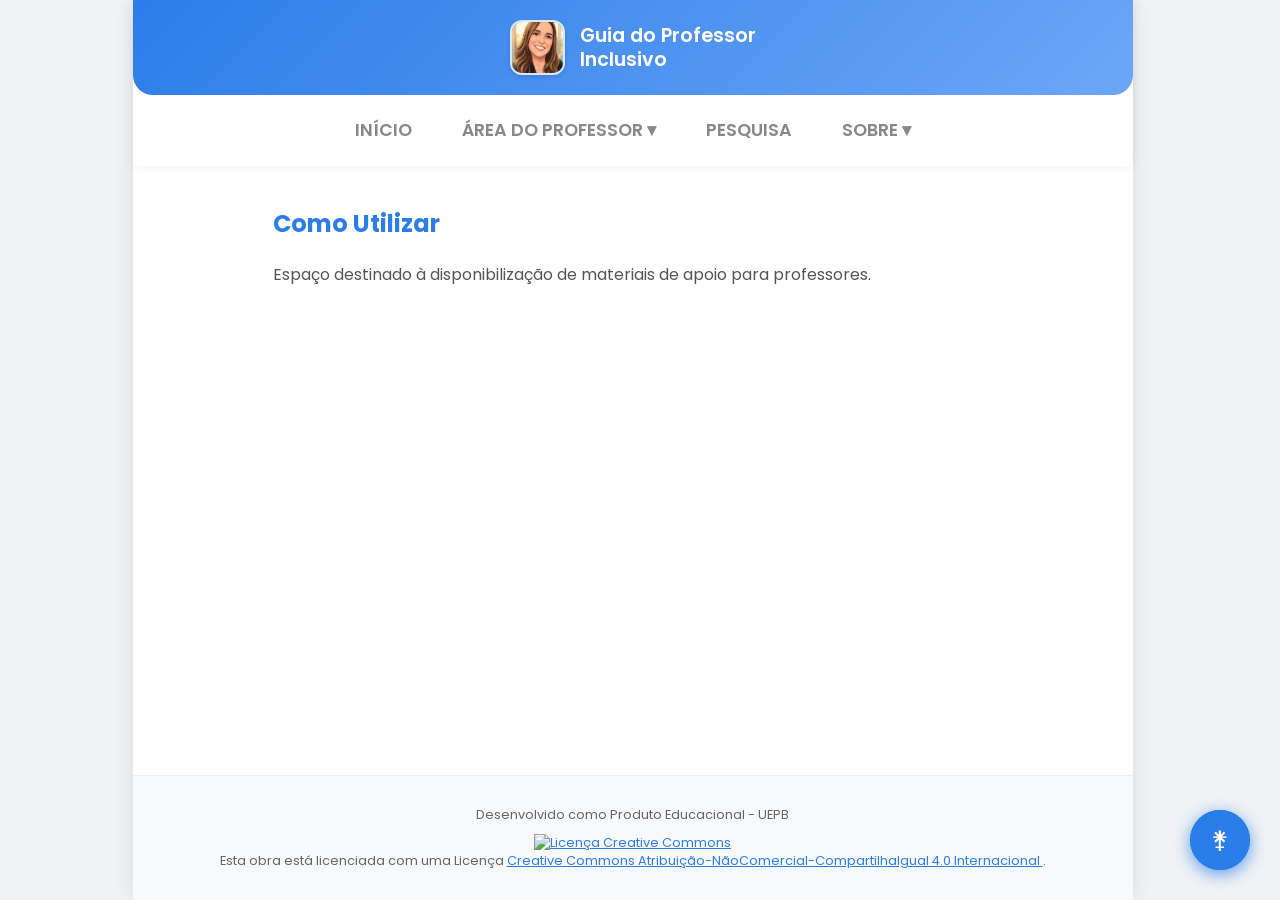
==== Guia_Do_Professor_GI/backup.html @ 4df00d0b "." ====
<!DOCTYPE html>
<html lang="pt-BR">

<head>
    <meta charset="UTF-8">
    <meta name="viewport" content="width=device-width, initial-scale=1.0">
    <title>Como Utilizar os Recursos - Guia do Professor Inclusivo</title>
    <link rel="stylesheet" href="style.css?v=4">
    <link href="https://fonts.googleapis.com/css2?family=Poppins:wght@400;600&display=swap" rel="stylesheet">
</head>
<body>

    <div class="app-container">
        
        <button class="fab" onclick="toggleContrast()" aria-label="Alto Contraste">
            <span>&#9909;</span> 
        </button>

        <head>
    <meta charset="UTF-8">
    <meta name="viewport" content="width=device-width, initial-scale=1.0">

    <title>Materiais de Apoio - Guia do Professor Inclusivo</title>

    <link rel="stylesheet" href="style.css?v=4">

    <link href="https://fonts.googleapis.com/css2?family=Poppins:wght@400;600&display=swap" rel="stylesheet">
</head>

<body>

    <div class="app-container">

        <!-- BOTÃO DE ALTO CONTRASTE -->
        <button class="fab" onclick="toggleContrast()" aria-label="Alto Contraste">
            <span>&#9909;</span>
        </button>


        <!-- CABEÇALHO -->
        <header>

            <div class="header-content">

                <div class="logo-area">

                    <img 
                        src="img/logo.jpg" 
                        alt="Logo Guia do Professor"
                        class="header-avatar"
                    >

                    <h1>
                        Guia do Professor<br>
                        Inclusivo
                    </h1>

                </div>

            </div>


            <!-- MENU PRINCIPAL -->
            <nav class="nav-tabs">

                <a href="index.html" class="tab">
                    INÍCIO
                </a>


                <!-- ÁREA DO PROFESSOR -->
                <div class="dropdown">

                    <button 
                        class="tab dropdown-btn" 
                        type="button"
                    >
                        ÁREA DO PROFESSOR ▾
                    </button>

                    <div class="dropdown-content">

                        <a href="materiais-apoio.html">
                            Materiais de apoio
                        </a>

                        <a href="como-utilizar.html">
                            Como utilizar os recursos
                        </a>

                    </div>

                </div>


                <!-- PESQUISA -->
                <a href="pesquisa.html" class="tab">
                    PESQUISA
                </a>


                <!-- SOBRE -->
                <div class="dropdown">

                    <button 
                        class="tab dropdown-btn" 
                        type="button"
                    >
                        SOBRE ▾
                    </button>

                    <div class="dropdown-content">

                        <a href="sobre-introducao.html">
                            Introdução
                        </a>

                        <a href="sobre-objetivo.html">
                            Objetivo
                        </a>

                        <a href="metodologia.html">
                            Metodologia
                        </a>

                        <a href="profei-uepb.html">
                            PROFEI / UEPB
                        </a>

                    </div>

                </div>

            </nav>

        </header>


        <!-- CONTEÚDO DA PÁGINA -->
        <main>

            <section class="page-section">

                <h2>Como Utilizar</h2>

                <p>
                    Espaço destinado à disponibilização de materiais
                    de apoio para professores.
                </p>

            </section>

        </main>


        <!-- RODAPÉ -->
        <footer class="main-footer">

            <p>
                Desenvolvido como Produto Educacional - UEPB
            </p>

            <div class="license-area">

                <a 
                    rel="license"
                    href="http://creativecommons.org/licenses/by-nc-sa/4.0/"
                    target="_blank"
                >
                    <img
                        alt="Licença Creative Commons"
                        src="https://i.creativecommons.org/l/by-nc-sa/4.0/88x31.png"
                    />
                </a>

                <p>
                    Esta obra está licenciada com uma Licença
                    <a
                        rel="license"
                        href="http://creativecommons.org/licenses/by-nc-sa/4.0/"
                        target="_blank"
                    >
                        Creative Commons
                        Atribuição-NãoComercial-CompartilhaIgual
                        4.0 Internacional
                    </a>.
                </p>

            </div>

        </footer>

    </div>


    <script src="script.js"></script>

</body>

</html>
---- Guia_Do_Professor_GI/style.css ----
/* =========================================
   1. RESET E CONFIGURAÇÕES GERAIS
   ========================================= */

* {
    margin: 0;
    padding: 0;
    box-sizing: border-box;
}

html {
    scrollbar-gutter: stable;
}

body {
    font-family: 'Poppins', sans-serif;
    background-color: #f0f2f5;
    color: #333;
}


/* =========================================
   2. LAYOUT PRINCIPAL
   ========================================= */

.app-container {
    background-color: #fff;
    width: 100%;
    max-width: 1000px;
    min-height: 100vh;
    margin: 0 auto;
    box-shadow: 0 0 20px rgba(0, 0, 0, 0.05);
    position: relative;
    display: flex;
    flex-direction: column;
}

main {
    flex: 1;
}


/* =========================================
   3. CABEÇALHO
   ========================================= */

header {
    background-color: #fff;
    position: sticky;
    top: 0;
    z-index: 10;
    box-shadow: 0 2px 10px rgba(0, 0, 0, 0.05);
}

.header-content {
    padding: 20px;
    background: linear-gradient(135deg, #2b7de9, #6da6f7);
    color: white;
    border-radius: 0 0 20px 20px;
}

.logo-area {
    display: flex;
    align-items: center;
    justify-content: center;
    gap: 15px;
}

.header-avatar {
    width: 55px;
    height: 55px;
    border-radius: 12px;
    object-fit: cover;
    border: 2px solid rgba(255, 255, 255, 0.8);
    box-shadow: 0 2px 5px rgba(0, 0, 0, 0.1);
}

h1 {
    font-size: 1.2rem;
    line-height: 1.2;
    font-weight: 600;
}


/* =========================================
   4. MENU PRINCIPAL
   ========================================= */

.nav-tabs {
    display: flex;
    justify-content: center;
    align-items: center;
    gap: 30px;
    padding: 15px 0;
}

/* Todos os itens principais do menu */
.tab {
    background: none;
    border: none;
    font-family: 'Poppins', sans-serif;
    font-size: 1.1rem;
    color: #888;
    font-weight: 600;
    padding: 10px;
    margin: 0;
    text-decoration: none;
    display: flex;
    align-items: center;
    justify-content: center;
    line-height: 1.2;
    cursor: pointer;
    transition: color 0.2s;
}

.tab:hover {
    color: #2b7de9;
}

.tab.active {
    color: #2b7de9;
    border-bottom: 3px solid #2b7de9;
}


/* =========================================
   5. MENU RETRÁTIL
   ========================================= */

.dropdown {
    position: relative;
    display: flex;
    align-items: center;
}

/* Botão dos menus retráteis */
.dropdown-btn {
    appearance: none;
    -webkit-appearance: none;
}

/* Conteúdo do menu */
.dropdown-content {
    display: none;
    position: absolute;
    top: calc(100% + 5px);
    left: 50%;
    transform: translateX(-50%);
    min-width: 230px;
    background-color: #fff;
    border-radius: 10px;
    box-shadow: 0 6px 18px rgba(0, 0, 0, 0.12);
    padding: 8px 0;
    z-index: 1000;
}

/* Links internos */
.dropdown-content a {
    display: block;
    padding: 12px 18px;
    color: #555;
    text-decoration: none;
    font-family: 'Poppins', sans-serif;
    font-size: 0.9rem;
    font-weight: 500;
    text-align: left;
    white-space: nowrap;
    transition: background-color 0.2s, color 0.2s;
}

.dropdown-content a:hover {
    background-color: #f0f5ff;
    color: #2b7de9;
}

/* Menu aberto pelo JavaScript */
.dropdown.open .dropdown-content {
    display: block;
}


/* =========================================
   6. GRID DOS JOGOS
   ========================================= */

.games-grid {
    display: grid;
    padding: 20px;
    gap: 20px;
    grid-template-columns: repeat(auto-fit, minmax(300px, 1fr));
}


/* =========================================
   7. CARDS DOS JOGOS
   ========================================= */

.game-card {
    background-color: white;
    border-radius: 15px;
    padding: 20px;
    display: flex;
    align-items: flex-start;
    gap: 15px;
    border: 1px solid #eee;
    box-shadow: 0 4px 10px rgba(0, 0, 0, 0.03);
    transition: transform 0.2s;
}

.game-card:hover {
    transform: translateY(-5px);
    border-color: #2b7de9;
}


/* =========================================
   8. ÍCONES DOS JOGOS
   ========================================= */

.game-icon-img,
.game-icon-placeholder {
    width: 70px;
    height: 70px;
    border-radius: 12px;
    object-fit: cover;
    flex-shrink: 0;
    box-shadow: 0 2px 5px rgba(0, 0, 0, 0.1);
}

.game-icon-placeholder {
    display: flex;
    justify-content: center;
    align-items: center;
    font-weight: bold;
    color: rgba(0, 0, 0, 0.6);
    font-size: 1rem;
}


/* =========================================
   9. INFORMAÇÕES DOS JOGOS
   ========================================= */

.game-info {
    flex-grow: 1;
}

.game-info h3 {
    font-size: 1rem;
    margin-bottom: 5px;
}

.game-info p {
    font-size: 0.9rem;
    margin-bottom: 8px;
    color: #555;
}


/* =========================================
   10. BOTÃO INICIAR
   ========================================= */

.btn-download {
    display: inline-block;
    margin-top: 8px;
    padding: 8px 16px;
    background-color: #01875f;
    color: white;
    text-decoration: none;
    border-radius: 6px;
    font-size: 0.8rem;
    font-weight: 600;
}


/* =========================================
   11. TAG DE IDADE
   ========================================= */

.age-tag {
    display: inline-block;
    background-color: #e9ecef;
    color: #495057;
    font-size: 0.75rem;
    font-weight: 600;
    padding: 4px 10px;
    border-radius: 20px;
    margin-bottom: 8px;
}

.age-tag::before {
    content: '📅 ';
    font-size: 0.8rem;
}


/* =========================================
   12. ACCORDION
   ========================================= */

.accordion {
    background-color: #f8f9fa;
    color: #444;
    cursor: pointer;
    padding: 10px;
    width: 100%;
    border: 1px solid #eee;
    text-align: left;
    outline: none;
    font-size: 0.85rem;
    font-weight: 600;
    transition: 0.4s;
    border-radius: 8px;
    margin-bottom: 5px;
    display: flex;
    justify-content: space-between;
    align-items: center;
}

.accordion.active,
.accordion:hover {
    background-color: #e2e6ea;
}

.accordion::after {
    content: '\002B';
    color: #777;
    font-weight: bold;
}

.accordion.active::after {
    content: '\2212';
}

.panel {
    padding: 0 10px;
    background-color: white;
    max-height: 0;
    overflow: hidden;
    transition: max-height 0.2s ease-out;
    font-size: 0.85rem;
    color: #666;
    text-align: justify;
    margin-bottom: 10px;
    border-left: 3px solid #2b7de9;
}


/* =========================================
   13. METODOLOGIA
   ========================================= */

.methodology-section {
    padding: 40px;
    max-width: 800px;
    margin: 0 auto;
}
.methodology-section h2 {
    color: #2b7de9;
    font-size: 1.5rem;
    margin-bottom: 20px;
}
.text-box p {
    margin-bottom: 20px;
    line-height: 1.8;
    color: #555;
    text-align: justify;
}


/* =========================================
   14. AUTORA
   ========================================= */

.author-section {
    margin-top: 40px;
    text-align: center;
    padding-top: 20px;
    border-top: 1px solid #eee;
}

.author-large-photo {
    width: 150px;
    height: 150px;
    border-radius: 50%;
    object-fit: cover;
    object-position: top center;
    border: 4px solid white;
    box-shadow: 0 4px 15px rgba(0, 0, 0, 0.1);
    margin-bottom: 15px;
}

.author-name {
    font-size: 1.1rem;
    font-weight: 700;
    color: #2b7de9;
    margin-bottom: 5px !important;
}

.author-title {
    font-size: 0.9rem;
    color: #666;
    margin-bottom: 0 !important;
}


/* =========================================
   15. RODAPÉ
   ========================================= */

.main-footer {
    text-align: center;
    padding: 30px 20px;
    background-color: #f8f9fa;
    font-size: 0.8rem;
    color: #666;
    margin-top: 40px;
    border-top: 1px solid #eee;
}

.license-area img {
    margin-top: 10px;
    border: none;
}

.license-area a {
    color: #2b7de9;
}


/* =========================================
   16. BOTÃO FLUTUANTE
   ========================================= */

.fab {
    position: fixed;
    bottom: 30px;
    right: 30px;
    width: 60px;
    height: 60px;
    background-color: #2b7de9;
    border-radius: 50%;
    border: none;
    color: white;
    font-size: 24px;
    box-shadow: 0 4px 15px rgba(43, 125, 233, 0.4);
    cursor: pointer;
    z-index: 100;
    display: flex;
    align-items: center;
    justify-content: center;
    transition: transform 0.2s;
}

.fab:hover {
    transform: scale(1.1);
}


/* =========================================
   17. PÁGINAS INTERNAS
   ========================================= */

.page-section {
    padding: 40px;
    max-width: 800px;
    margin: 0 auto;
}

.page-section h2 {
    color: #2b7de9;
    font-size: 1.5rem;
    margin-bottom: 20px;
}

.page-section p {
    line-height: 1.8;
    color: #555;
    margin-bottom: 15px;
}


/* =========================================
   18. RESPONSIVIDADE
   ========================================= */

@media (max-width: 768px) {

    .app-container {
        max-width: 100%;
    }

    .header-content {
        border-radius: 0 0 15px 15px;
    }

    .games-grid {
        grid-template-columns: 1fr;
    }

    .methodology-section {
        padding: 20px;
    }

    .fab {
        width: 50px;
        height: 50px;
        bottom: 20px;
        right: 20px;
        font-size: 22px;
    }

    .game-card {
        flex-direction: column;
        align-items: center;
        text-align: center;
    }

    .nav-tabs {
        flex-wrap: wrap;
        gap: 10px;
        padding: 10px;
    }

    .tab {
        font-size: 0.95rem;
        text-align: center;
    }

    .form-wrapper {
        padding: 5px;
    }

    .dropdown-content {
        position: absolute;
        left: 50%;
        transform: translateX(-50%);
    }
}
---- Guia_Do_Professor_GI/style.css ----
/* =========================================
   1. RESET E CONFIGURAÇÕES GERAIS
   ========================================= */

* {
    margin: 0;
    padding: 0;
    box-sizing: border-box;
}

html {
    scrollbar-gutter: stable;
}

body {
    font-family: 'Poppins', sans-serif;
    background-color: #f0f2f5;
    color: #333;
}


/* =========================================
   2. LAYOUT PRINCIPAL
   ========================================= */

.app-container {
    background-color: #fff;
    width: 100%;
    max-width: 1000px;
    min-height: 100vh;
    margin: 0 auto;
    box-shadow: 0 0 20px rgba(0, 0, 0, 0.05);
    position: relative;
    display: flex;
    flex-direction: column;
}

main {
    flex: 1;
}


/* =========================================
   3. CABEÇALHO
   ========================================= */

header {
    background-color: #fff;
    position: sticky;
    top: 0;
    z-index: 10;
    box-shadow: 0 2px 10px rgba(0, 0, 0, 0.05);
}

.header-content {
    padding: 20px;
    background: linear-gradient(135deg, #2b7de9, #6da6f7);
    color: white;
    border-radius: 0 0 20px 20px;
}

.logo-area {
    display: flex;
    align-items: center;
    justify-content: center;
    gap: 15px;
}

.header-avatar {
    width: 55px;
    height: 55px;
    border-radius: 12px;
    object-fit: cover;
    border: 2px solid rgba(255, 255, 255, 0.8);
    box-shadow: 0 2px 5px rgba(0, 0, 0, 0.1);
}

h1 {
    font-size: 1.2rem;
    line-height: 1.2;
    font-weight: 600;
}


/* =========================================
   4. MENU PRINCIPAL
   ========================================= */

.nav-tabs {
    display: flex;
    justify-content: center;
    align-items: center;
    gap: 30px;
    padding: 15px 0;
}

/* Todos os itens principais do menu */
.tab {
    background: none;
    border: none;
    font-family: 'Poppins', sans-serif;
    font-size: 1.1rem;
    color: #888;
    font-weight: 600;
    padding: 10px;
    margin: 0;
    text-decoration: none;
    display: flex;
    align-items: center;
    justify-content: center;
    line-height: 1.2;
    cursor: pointer;
    transition: color 0.2s;
}

.tab:hover {
    color: #2b7de9;
}

.tab.active {
    color: #2b7de9;
    border-bottom: 3px solid #2b7de9;
}


/* =========================================
   5. MENU RETRÁTIL
   ========================================= */

.dropdown {
    position: relative;
    display: flex;
    align-items: center;
}

/* Botão dos menus retráteis */
.dropdown-btn {
    appearance: none;
    -webkit-appearance: none;
}

/* Conteúdo do menu */
.dropdown-content {
    display: none;
    position: absolute;
    top: calc(100% + 5px);
    left: 50%;
    transform: translateX(-50%);
    min-width: 230px;
    background-color: #fff;
    border-radius: 10px;
    box-shadow: 0 6px 18px rgba(0, 0, 0, 0.12);
    padding: 8px 0;
    z-index: 1000;
}

/* Links internos */
.dropdown-content a {
    display: block;
    padding: 12px 18px;
    color: #555;
    text-decoration: none;
    font-family: 'Poppins', sans-serif;
    font-size: 0.9rem;
    font-weight: 500;
    text-align: left;
    white-space: nowrap;
    transition: background-color 0.2s, color 0.2s;
}

.dropdown-content a:hover {
    background-color: #f0f5ff;
    color: #2b7de9;
}

/* Menu aberto pelo JavaScript */
.dropdown.open .dropdown-content {
    display: block;
}


/* =========================================
   6. GRID DOS JOGOS
   ========================================= */

.games-grid {
    display: grid;
    padding: 20px;
    gap: 20px;
    grid-template-columns: repeat(auto-fit, minmax(300px, 1fr));
}


/* =========================================
   7. CARDS DOS JOGOS
   ========================================= */

.game-card {
    background-color: white;
    border-radius: 15px;
    padding: 20px;
    display: flex;
    align-items: flex-start;
    gap: 15px;
    border: 1px solid #eee;
    box-shadow: 0 4px 10px rgba(0, 0, 0, 0.03);
    transition: transform 0.2s;
}

.game-card:hover {
    transform: translateY(-5px);
    border-color: #2b7de9;
}


/* =========================================
   8. ÍCONES DOS JOGOS
   ========================================= */

.game-icon-img,
.game-icon-placeholder {
    width: 70px;
    height: 70px;
    border-radius: 12px;
    object-fit: cover;
    flex-shrink: 0;
    box-shadow: 0 2px 5px rgba(0, 0, 0, 0.1);
}

.game-icon-placeholder {
    display: flex;
    justify-content: center;
    align-items: center;
    font-weight: bold;
    color: rgba(0, 0, 0, 0.6);
    font-size: 1rem;
}


/* =========================================
   9. INFORMAÇÕES DOS JOGOS
   ========================================= */

.game-info {
    flex-grow: 1;
}

.game-info h3 {
    font-size: 1rem;
    margin-bottom: 5px;
}

.game-info p {
    font-size: 0.9rem;
    margin-bottom: 8px;
    color: #555;
}


/* =========================================
   10. BOTÃO INICIAR
   ========================================= */

.btn-download {
    display: inline-block;
    margin-top: 8px;
    padding: 8px 16px;
    background-color: #01875f;
    color: white;
    text-decoration: none;
    border-radius: 6px;
    font-size: 0.8rem;
    font-weight: 600;
}


/* =========================================
   11. TAG DE IDADE
   ========================================= */

.age-tag {
    display: inline-block;
    background-color: #e9ecef;
    color: #495057;
    font-size: 0.75rem;
    font-weight: 600;
    padding: 4px 10px;
    border-radius: 20px;
    margin-bottom: 8px;
}

.age-tag::before {
    content: '📅 ';
    font-size: 0.8rem;
}


/* =========================================
   12. ACCORDION
   ========================================= */

.accordion {
    background-color: #f8f9fa;
    color: #444;
    cursor: pointer;
    padding: 10px;
    width: 100%;
    border: 1px solid #eee;
    text-align: left;
    outline: none;
    font-size: 0.85rem;
    font-weight: 600;
    transition: 0.4s;
    border-radius: 8px;
    margin-bottom: 5px;
    display: flex;
    justify-content: space-between;
    align-items: center;
}

.accordion.active,
.accordion:hover {
    background-color: #e2e6ea;
}

.accordion::after {
    content: '\002B';
    color: #777;
    font-weight: bold;
}

.accordion.active::after {
    content: '\2212';
}

.panel {
    padding: 0 10px;
    background-color: white;
    max-height: 0;
    overflow: hidden;
    transition: max-height 0.2s ease-out;
    font-size: 0.85rem;
    color: #666;
    text-align: justify;
    margin-bottom: 10px;
    border-left: 3px solid #2b7de9;
}


/* =========================================
   13. METODOLOGIA
   ========================================= */

.methodology-section {
    padding: 40px;
    max-width: 800px;
    margin: 0 auto;
}
.methodology-section h2 {
    color: #2b7de9;
    font-size: 1.5rem;
    margin-bottom: 20px;
}
.text-box p {
    margin-bottom: 20px;
    line-height: 1.8;
    color: #555;
    text-align: justify;
}


/* =========================================
   14. AUTORA
   ========================================= */

.author-section {
    margin-top: 40px;
    text-align: center;
    padding-top: 20px;
    border-top: 1px solid #eee;
}

.author-large-photo {
    width: 150px;
    height: 150px;
    border-radius: 50%;
    object-fit: cover;
    object-position: top center;
    border: 4px solid white;
    box-shadow: 0 4px 15px rgba(0, 0, 0, 0.1);
    margin-bottom: 15px;
}

.author-name {
    font-size: 1.1rem;
    font-weight: 700;
    color: #2b7de9;
    margin-bottom: 5px !important;
}

.author-title {
    font-size: 0.9rem;
    color: #666;
    margin-bottom: 0 !important;
}


/* =========================================
   15. RODAPÉ
   ========================================= */

.main-footer {
    text-align: center;
    padding: 30px 20px;
    background-color: #f8f9fa;
    font-size: 0.8rem;
    color: #666;
    margin-top: 40px;
    border-top: 1px solid #eee;
}

.license-area img {
    margin-top: 10px;
    border: none;
}

.license-area a {
    color: #2b7de9;
}


/* =========================================
   16. BOTÃO FLUTUANTE
   ========================================= */

.fab {
    position: fixed;
    bottom: 30px;
    right: 30px;
    width: 60px;
    height: 60px;
    background-color: #2b7de9;
    border-radius: 50%;
    border: none;
    color: white;
    font-size: 24px;
    box-shadow: 0 4px 15px rgba(43, 125, 233, 0.4);
    cursor: pointer;
    z-index: 100;
    display: flex;
    align-items: center;
    justify-content: center;
    transition: transform 0.2s;
}

.fab:hover {
    transform: scale(1.1);
}


/* =========================================
   17. PÁGINAS INTERNAS
   ========================================= */

.page-section {
    padding: 40px;
    max-width: 800px;
    margin: 0 auto;
}

.page-section h2 {
    color: #2b7de9;
    font-size: 1.5rem;
    margin-bottom: 20px;
}

.page-section p {
    line-height: 1.8;
    color: #555;
    margin-bottom: 15px;
}


/* =========================================
   18. RESPONSIVIDADE
   ========================================= */

@media (max-width: 768px) {

    .app-container {
        max-width: 100%;
    }

    .header-content {
        border-radius: 0 0 15px 15px;
    }

    .games-grid {
        grid-template-columns: 1fr;
    }

    .methodology-section {
        padding: 20px;
    }

    .fab {
        width: 50px;
        height: 50px;
        bottom: 20px;
        right: 20px;
        font-size: 22px;
    }

    .game-card {
        flex-direction: column;
        align-items: center;
        text-align: center;
    }

    .nav-tabs {
        flex-wrap: wrap;
        gap: 10px;
        padding: 10px;
    }

    .tab {
        font-size: 0.95rem;
        text-align: center;
    }

    .form-wrapper {
        padding: 5px;
    }

    .dropdown-content {
        position: absolute;
        left: 50%;
        transform: translateX(-50%);
    }
}
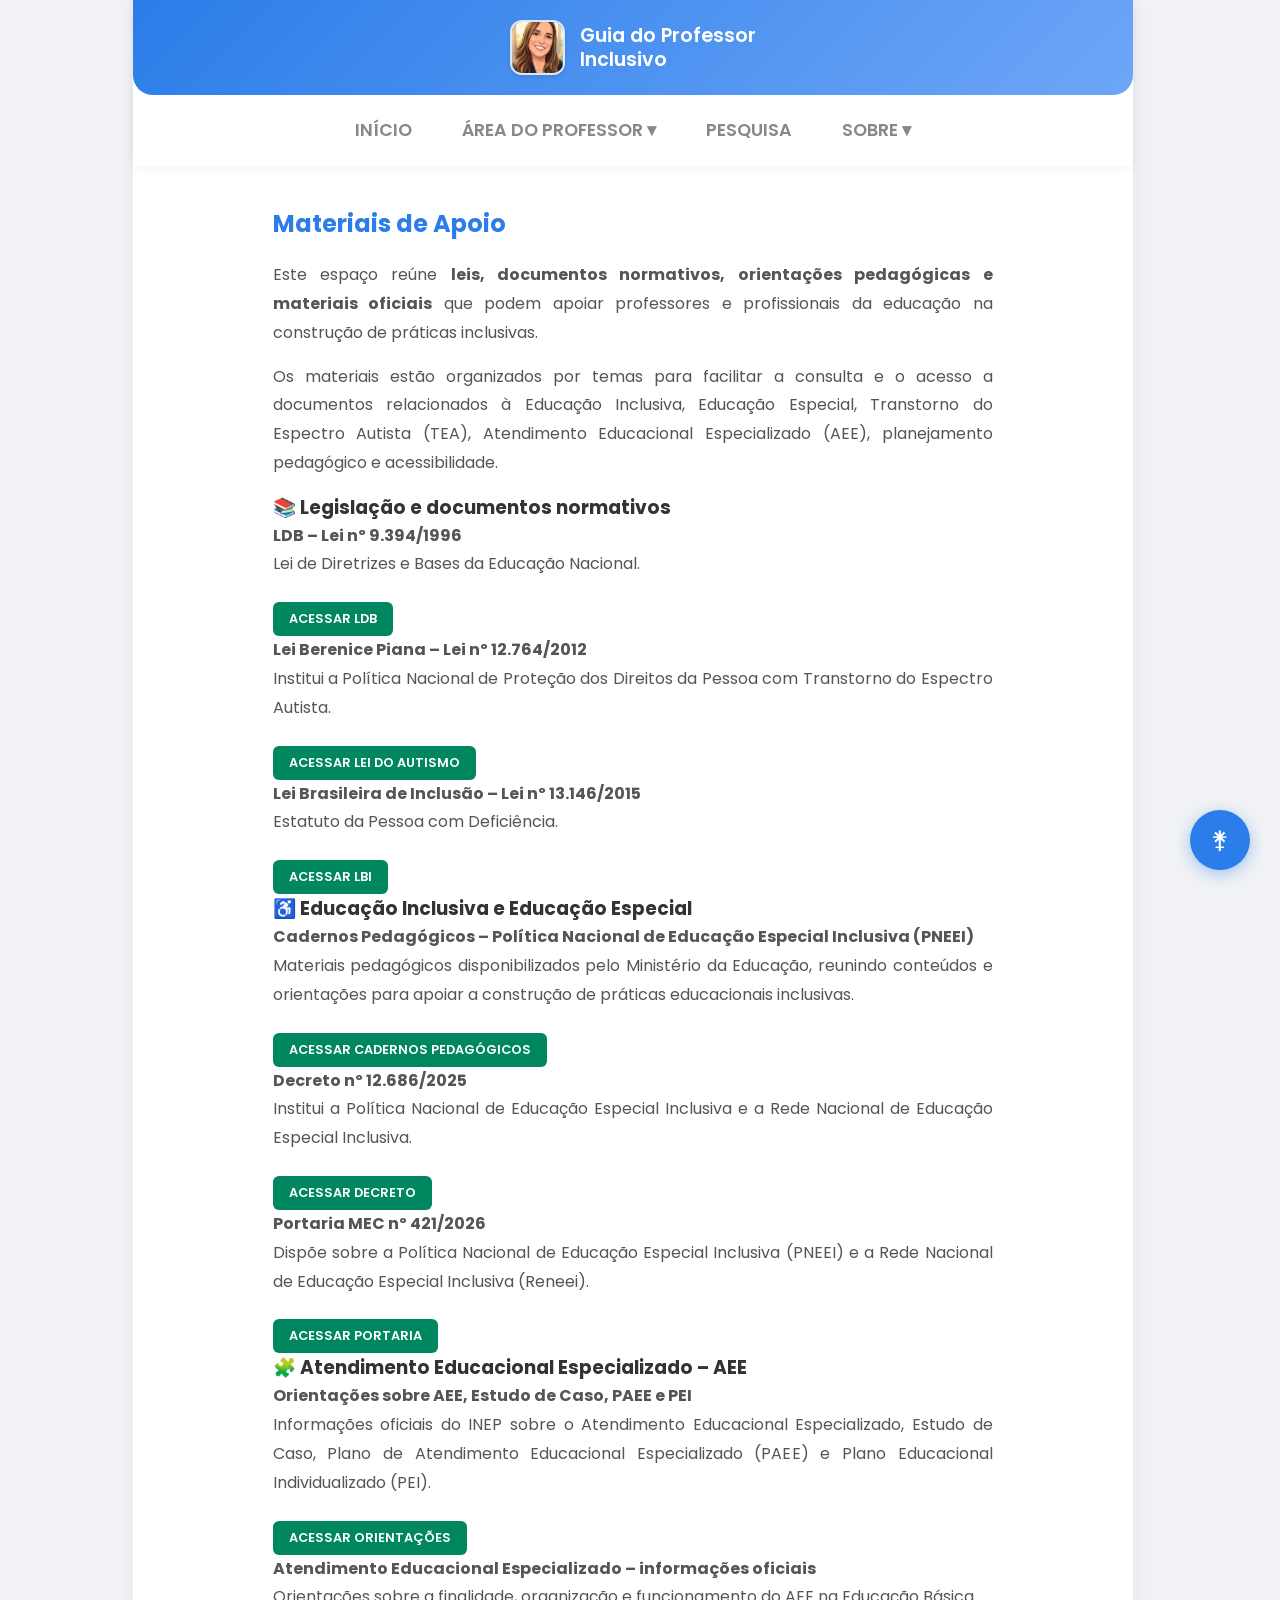
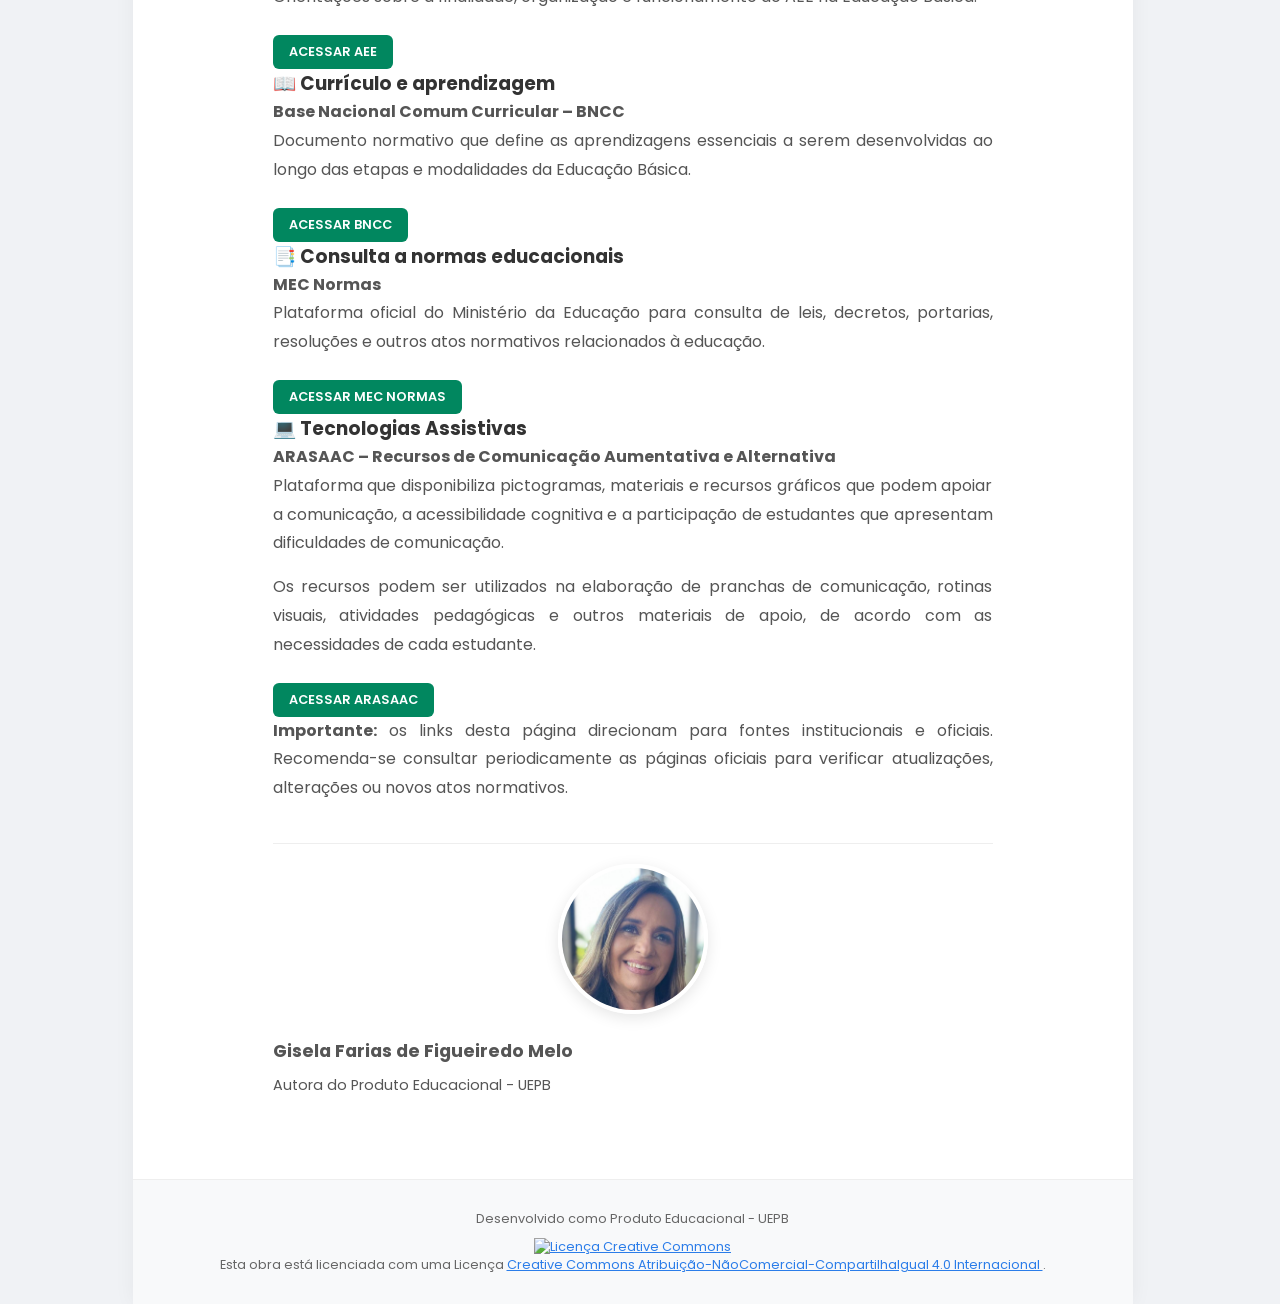
==== commit 2672d431: ". ." ====
--- a/Guia_Do_Professor_GI/backup.html
+++ b/Guia_Do_Professor_GI/backup.html
@@ -4,34 +4,18 @@
 <head>
     <meta charset="UTF-8">
     <meta name="viewport" content="width=device-width, initial-scale=1.0">
-    <title>Como Utilizar os Recursos - Guia do Professor Inclusivo</title>
+
+    <title>Materiais de Apoio - Guia do Professor Inclusivo</title>
+
     <link rel="stylesheet" href="style.css?v=4">
+
     <link href="https://fonts.googleapis.com/css2?family=Poppins:wght@400;600&display=swap" rel="stylesheet">
 </head>
+
 <body>
 
     <div class="app-container">
-        
-        <button class="fab" onclick="toggleContrast()" aria-label="Alto Contraste">
-            <span>&#9909;</span> 
-        </button>
-
-        <head>
-    <meta charset="UTF-8">
-    <meta name="viewport" content="width=device-width, initial-scale=1.0">
-
-    <title>Materiais de Apoio - Guia do Professor Inclusivo</title>
-
-    <link rel="stylesheet" href="style.css?v=4">
-
-    <link href="https://fonts.googleapis.com/css2?family=Poppins:wght@400;600&display=swap" rel="stylesheet">
-</head>
-
-<body>
-
-    <div class="app-container">
-
-        <!-- BOTÃO DE ALTO CONTRASTE -->
+
         <button class="fab" onclick="toggleContrast()" aria-label="Alto Contraste">
             <span>&#9909;</span>
         </button>
@@ -136,17 +120,319 @@
         </header>
 
 
-        <!-- CONTEÚDO DA PÁGINA -->
+        <!-- CONTEÚDO PRINCIPAL -->
         <main>
 
             <section class="page-section">
 
-                <h2>Como Utilizar</h2>
+                <h2>Materiais de Apoio</h2>
+
+
+                <div class="text-box">
+
+                    <p>
+                        Este espaço reúne <strong>leis, documentos normativos,
+                        orientações pedagógicas e materiais oficiais</strong> que
+                        podem apoiar professores e profissionais da educação na
+                        construção de práticas inclusivas.
+                    </p>
+
+                    <p>
+                        Os materiais estão organizados por temas para facilitar
+                        a consulta e o acesso a documentos relacionados à
+                        Educação Inclusiva, Educação Especial, Transtorno do
+                        Espectro Autista (TEA), Atendimento Educacional
+                        Especializado (AEE), planejamento pedagógico e
+                        acessibilidade.
+                    </p>
+
+                </div>
+
+
+                <!-- LEGISLAÇÃO -->
+                <h3>📚 Legislação e documentos normativos</h3>
+
+
+                <div class="text-box">
+
+                    <p>
+                        <strong>LDB – Lei nº 9.394/1996</strong><br>
+                        Lei de Diretrizes e Bases da Educação Nacional.
+                    </p>
+
+                    <a 
+                        href="https://www.planalto.gov.br/ccivil_03/leis/l9394compilado.htm"
+                        target="_blank"
+                        rel="noopener noreferrer"
+                        class="btn-download"
+                    >
+                        ACESSAR LDB
+                    </a>
+
+                </div>
+
+
+                <div class="text-box">
+
+                    <p>
+                        <strong>Lei Berenice Piana – Lei nº 12.764/2012</strong><br>
+                        Institui a Política Nacional de Proteção dos Direitos
+                        da Pessoa com Transtorno do Espectro Autista.
+                    </p>
+
+                    <a 
+                        href="https://legis.senado.leg.br/norma/588140/publicacao/15779863"
+                        target="_blank"
+                        rel="noopener noreferrer"
+                        class="btn-download"
+                    >
+                        ACESSAR LEI DO AUTISMO
+                    </a>
+
+                </div>
+
+
+                <div class="text-box">
+
+                    <p>
+                        <strong>Lei Brasileira de Inclusão – Lei nº 13.146/2015</strong><br>
+                        Estatuto da Pessoa com Deficiência.
+                    </p>
+
+                    <a 
+                        href="https://www.planalto.gov.br/ccivil_03/_ato2015-2018/2015/lei/l13146.htm"
+                        target="_blank"
+                        rel="noopener noreferrer"
+                        class="btn-download"
+                    >
+                        ACESSAR LBI
+                    </a>
+
+                </div>
+
+
+                <!-- EDUCAÇÃO INCLUSIVA -->
+                <h3>♿ Educação Inclusiva e Educação Especial</h3>
+
+
+                                <div class="text-box">
+
+                    <p>
+                    <strong>Cadernos Pedagógicos – Política Nacional de Educação
+                    Especial Inclusiva (PNEEI)</strong><br>
+                    Materiais pedagógicos disponibilizados pelo Ministério da Educação,
+                    reunindo conteúdos e orientações para apoiar a construção de práticas
+                    educacionais inclusivas.
+                    </p>
+
+                     <a 
+                        href="https://www.gov.br/mec/pt-br/pneei/cadernos-pedagogicos"
+                        target="_blank"
+                        rel="noopener noreferrer"
+                        class="btn-download"
+                    >
+                    ACESSAR CADERNOS PEDAGÓGICOS
+                     </a>
+
+                </div>
+
+
+                <div class="text-box">
+
+                    <p>
+                        <strong>Decreto nº 12.686/2025</strong><br>
+                        Institui a Política Nacional de Educação Especial
+                        Inclusiva e a Rede Nacional de Educação Especial
+                        Inclusiva.
+                    </p>
+
+                    <a 
+                        href="https://www.planalto.gov.br/ccivil_03/_ato2023-2026/2025/decreto/d12686.htm"
+                        target="_blank"
+                        rel="noopener noreferrer"
+                        class="btn-download"
+                    >
+                        ACESSAR DECRETO
+                    </a>
+
+                </div>
+
+
+                <div class="text-box">
+
+                    <p>
+                        <strong>Portaria MEC nº 421/2026</strong><br>
+                        Dispõe sobre a Política Nacional de Educação Especial
+                        Inclusiva (PNEEI) e a Rede Nacional de Educação
+                        Especial Inclusiva (Reneei).
+                    </p>
+
+                    <a 
+                        href="https://mecnormas.mec.gov.br/pesquisa/detalhar/11240"
+                        target="_blank"
+                        rel="noopener noreferrer"
+                        class="btn-download"
+                    >
+                        ACESSAR PORTARIA
+                    </a>
+
+                </div>
+
+
+                <!-- AEE -->
+                <h3>🧩 Atendimento Educacional Especializado – AEE</h3>
+
+
+                <div class="text-box">
+
+                    <p>
+                        <strong>Orientações sobre AEE, Estudo de Caso,
+                        PAEE e PEI</strong><br>
+                        Informações oficiais do INEP sobre o Atendimento
+                        Educacional Especializado, Estudo de Caso, Plano de
+                        Atendimento Educacional Especializado (PAEE) e Plano
+                        Educacional Individualizado (PEI).
+                    </p>
+
+                    <a 
+                        href="https://www.gov.br/inep/pt-br/acesso-a-informacao/perguntas-frequentes/censo-escolar/educacao-especial/quais-sao-os-registros-administrativos"
+                        target="_blank"
+                        rel="noopener noreferrer"
+                        class="btn-download"
+                    >
+                        ACESSAR ORIENTAÇÕES
+                    </a>
+
+                </div>
+
+
+                <div class="text-box">
+
+                    <p>
+                        <strong>Atendimento Educacional Especializado –
+                        informações oficiais</strong><br>
+                        Orientações sobre a finalidade, organização e
+                        funcionamento do AEE na Educação Básica.
+                    </p>
+
+                    <a 
+                        href="https://www.gov.br/inep/pt-br/acesso-a-informacao/perguntas-frequentes/censo-escolar/educacao-especial/o-que-e-o-atendimento"
+                        target="_blank"
+                        rel="noopener noreferrer"
+                        class="btn-download"
+                    >
+                        ACESSAR AEE
+                    </a>
+
+                </div>
+
+
+                <!-- BNCC -->
+                <h3>📖 Currículo e aprendizagem</h3>
+
+
+                <div class="text-box">
+
+                    <p>
+                        <strong>Base Nacional Comum Curricular – BNCC</strong><br>
+                        Documento normativo que define as aprendizagens
+                        essenciais a serem desenvolvidas ao longo das etapas
+                        e modalidades da Educação Básica.
+                    </p>
+
+                    <a 
+                        href="https://basenacionalcomum.mec.gov.br/a-base"
+                        target="_blank"
+                        rel="noopener noreferrer"
+                        class="btn-download"
+                    >
+                        ACESSAR BNCC
+                    </a>
+
+                </div>
+
+
+                <!-- MEC NORMAS -->
+                <h3>📑 Consulta a normas educacionais</h3>
+
+
+                <div class="text-box">
+
+                    <p>
+                        <strong>MEC Normas</strong><br>
+                        Plataforma oficial do Ministério da Educação para
+                        consulta de leis, decretos, portarias, resoluções
+                        e outros atos normativos relacionados à educação.
+                    </p>
+
+                    <a 
+                        href="https://mecnormas.mec.gov.br/"
+                        target="_blank"
+                        rel="noopener noreferrer"
+                        class="btn-download"
+                    >
+                        ACESSAR MEC NORMAS
+                    </a>
+
+                </div>
+                <!-- Tecnologia Assistivas -->
+                <h3>💻 Tecnologias Assistivas</h3>
+
+                <div class="text-box">
 
                 <p>
-                    Espaço destinado à disponibilização de materiais
-                    de apoio para professores.
+                <strong>ARASAAC – Recursos de Comunicação Aumentativa e Alternativa</strong><br>
+                Plataforma que disponibiliza pictogramas, materiais e recursos
+                gráficos que podem apoiar a comunicação, a acessibilidade cognitiva
+                e a participação de estudantes que apresentam dificuldades de
+                comunicação.
                 </p>
+
+                <p>
+                Os recursos podem ser utilizados na elaboração de pranchas de
+                comunicação, rotinas visuais, atividades pedagógicas e outros
+                materiais de apoio, de acordo com as necessidades de cada estudante.
+                </p>
+
+                <a 
+                href="https://arasaac.org/"
+                target="_blank"
+                rel="noopener noreferrer"
+                class="btn-download"
+                >
+                ACESSAR ARASAAC
+                </a>
+                <!-- OBSERVAÇÃO -->
+                <div class="text-box">
+
+                    <p>
+                        <strong>Importante:</strong> os links desta página
+                        direcionam para fontes institucionais e oficiais.
+                        Recomenda-se consultar periodicamente as páginas
+                        oficiais para verificar atualizações, alterações
+                        ou novos atos normativos.
+                    </p>
+
+                </div>
+
+
+                <div class="author-section">
+
+                    <img 
+                        src="img/minha-foto.jpg" 
+                        alt="Gisela Farias"
+                        class="author-large-photo"
+                    >
+
+                    <p class="author-name">
+                        Gisela Farias de Figueiredo Melo
+                    </p>
+
+                    <p class="author-title">
+                        Autora do Produto Educacional - UEPB
+                    </p>
+
+                </div>
 
             </section>
 
@@ -167,22 +453,22 @@
                     href="http://creativecommons.org/licenses/by-nc-sa/4.0/"
                     target="_blank"
                 >
+
                     <img
                         alt="Licença Creative Commons"
                         src="https://i.creativecommons.org/l/by-nc-sa/4.0/88x31.png"
                     />
+
                 </a>
 
                 <p>
                     Esta obra está licenciada com uma Licença
-                    <a
+                    <a 
                         rel="license"
                         href="http://creativecommons.org/licenses/by-nc-sa/4.0/"
                         target="_blank"
                     >
-                        Creative Commons
-                        Atribuição-NãoComercial-CompartilhaIgual
-                        4.0 Internacional
+                        Creative Commons Atribuição-NãoComercial-CompartilhaIgual 4.0 Internacional
                     </a>.
                 </p>
 
@@ -196,5 +482,4 @@
     <script src="script.js"></script>
 
 </body>
-
 </html>
--- a/Guia_Do_Professor_GI/style.css
+++ b/Guia_Do_Professor_GI/style.css
@@ -258,7 +258,7 @@
 
 
 /* =========================================
-   10. BOTÃO INICIAR
+   10. BOTÕES 
    ========================================= */
 
 .btn-download {
@@ -272,7 +272,18 @@
     font-size: 0.8rem;
     font-weight: 600;
 }
-
+.btn-material {
+    display: inline-block;
+    margin-top: 8px;
+    margin-bottom: 30px;
+    padding: 8px 16px;
+    background-color: #01875f;
+    color: white;
+    text-decoration: none;
+    border-radius: 6px;
+    font-size: 0.8rem;
+    font-weight: 600;
+}
 
 /* =========================================
    11. TAG DE IDADE
